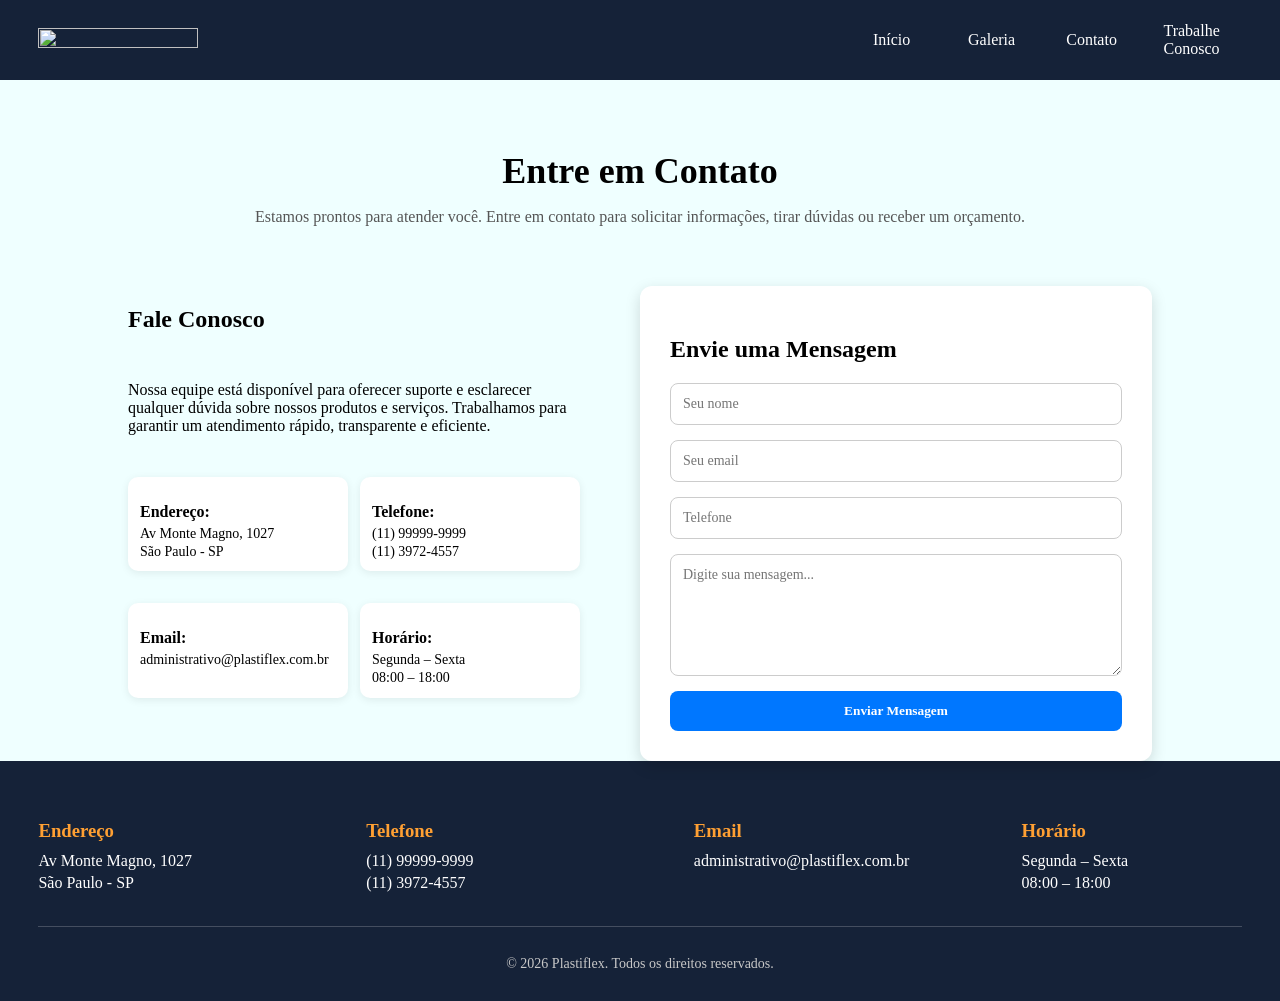
==== contato.html @ 42fd3e5e "products" ====
<!DOCTYPE html>
<html lang="pt-br">
<head>
<meta charset="UTF-8">
<meta name="viewport" content="width=device-width, initial-scale=1.0">
<title>Contato - Plastiflex</title>
<link rel="stylesheet" href="style.css">
<link rel="stylesheet" href="contato.css">
</head>

<body>

<header>
    <nav class="header-indent">
        <div class="logo-container">
            <img class="logo" src="Media/Logo/Logo_Header2.png" alt="">
        </div>

        <button id="hamburguer">
            <span></span>
        </button>

        <div class="navbar-container">
            <ul>
                <li><a href="./index.html">Início</a></li>
                <li><a href="./galeria.html">Galeria</a></li>
                <li><a href="./contato.html">Contato</a></li>
                <li><a href="">Trabalhe Conosco</a></li>
            </ul>
        </div>
    </nav>
</header>

<main>

<section class="contato">

<div class="contato-indent">

<h1 class="contato-title">Entre em Contato</h1>
<p class="contato-subtitle">
Estamos prontos para atender você. Entre em contato para solicitar
informações, tirar dúvidas ou receber um orçamento.
</p>


<div class="contato-container">

<div class="contato-info">

<h2>Fale Conosco</h2>

<p>
Nossa equipe está disponível para oferecer suporte e esclarecer
qualquer dúvida sobre nossos produtos e serviços. Trabalhamos para
garantir um atendimento rápido, transparente e eficiente.
</p>

<div class="info-box">
<h3>Endereço:</h3>
<p>Av Monte Magno, 1027</p>
<p>São Paulo - SP</p>
</div>

<div class="info-box">
<h3>Telefone:</h3>
<p>(11) 99999-9999</p>
<p>(11) 3972-4557</p>
</div>

<div class="info-box">
<h3>Email:</h3>
<p>administrativo@plastiflex.com.br</p>
</div>

<div class="info-box">
<h3>Horário:</h3>
<p>Segunda – Sexta</p>
<p>08:00 – 18:00</p>
</div>

</div>


<div class="contato-form">

<h2>Envie uma Mensagem</h2>

<form id="contact-form">

<input type="text" id="nome" placeholder="Seu nome" required>

<input type="email" id="email" placeholder="Seu email" required>

<input type="text" id="telefone" placeholder="Telefone">

<textarea id="mensagem" placeholder="Digite sua mensagem..." rows="6"></textarea>

<button type="submit">Enviar Mensagem</button>

</form>

</div>

</div>

</div>

</section>

</main>

<footer class="footer">
<div class="footer-indent">

<div class="footer-info-container">

<div class="footer-info">
<h3>Endereço</h3>
<p>Av Monte Magno, 1027</p>
<p>São Paulo - SP</p>
</div>

<div class="footer-info">
<h3>Telefone</h3>
<p>(11) 99999-9999</p>
<p>(11) 3972-4557</p>
</div>

<div class="footer-info">
<h3>Email</h3>
<p>administrativo@plastiflex.com.br</p>
</div>

<div class="footer-info">
<h3>Horário</h3>
<p>Segunda – Sexta</p>
<p>08:00 – 18:00</p>
</div>

</div>

<div class="footer-bottom">
<p>© 2026 Plastiflex. Todos os direitos reservados.</p>
</div>

</div>
</footer>

<script src="script.js"></script>
<script src="email.js"></script>

</body>
</html>
---- style.css ----
@font-face {
    font-family: 'Poppins';
    font-weight: normal;
    src: url('./Fonts/Poppins-Regular.ttf');
}
@font-face {
    font-family: "Poppins";
    font-weight: bold;
    src: url("./Fonts/Poppins-Bold.ttf");
}

*{
    font-family: 'Poppins';
}

html{
    margin: 0px;
    padding: 0px;
}
body{
    margin: 0px;
    padding: 0px;
}
header{
    width: 100%;
    height: 80px;
    margin: 0px;
    padding: 0px;
    position: fixed;
    background-color: rgb(21, 34, 56);
    display: flex;
    justify-content: center;
    align-items: center;
    z-index: 1;
}
.header-holder{
    width: 100%;
    height: 80px;
}
.header-indent{
    width: 80%;
    height: 100%;
    display: flex;
    justify-content: space-between;
    align-items: center;
}
.navbar-container{
    height: 100%;
}
.navbar-container ul{
    display: flex;
    list-style: none;
    justify-content: space-between;
    height: 100%;
    margin: 0;
}
.navbar-container ul li{
    width: 100px;
    height: 80px;
    display: flex;
    justify-content: center;
    align-items: center;
}
.navbar-container ul li a{
    display: flex;
    align-items: center;
    justify-content: center;
    width: 100px;
    height: 80px;
    color: white;
    text-decoration: none;
    text-align: center;
}
.navbar-container ul li a:hover{
    background-color: rgb(38, 60, 102);
}
.logo-container .logo{
    height: 100%;
    display: flex;
    justify-content: center;
    align-items: center;
}
.logo-container .logo{
    width: 160px;
}

#hamburguer{
  display: none;
  border: none;
  background: none;
  cursor: pointer;

  position: relative;

  width: 48px;
  height: 48px;

  padding: 12px;
  scale: 1.3;
}

#hamburguer::before,
#hamburguer::after,
#hamburguer span{
  content: "";
  position: absolute;

  width: 28px;
  height: 3px;

  background: white;
  border-radius: 3px;

  left: 50%;
  transform: translateX(-50%);

  pointer-events: none;
  transition: 0.3s;
}

#hamburguer::before{
  top: 16px;
}

#hamburguer span{
  top: 23px;
}

#hamburguer::after{
  top: 30px;
}


.we{
    width: 100%;
    min-height: 600px;
    padding: 10px 0;
    display: flex;
    justify-content: center;
    align-items: center;
}
.we-indent{
    width: 80%;
    display: flex;
    justify-content: space-between;
}

.we-text{
    margin: 20px 0px 0px 0px;
    max-width: 600px;
}

.we-indent .we-image-container{
    display: flex;
    justify-content: center;
    align-items: center;
}

.we-indent .we-image-container img{
    height: 400px;
    border: 2px solid rgb(0, 0, 0);
    border-radius: 12px;

    box-shadow: 3px 3px 6px rgba(0,0,0,0.4);

    transition: 
        transform 0.35s ease,
        box-shadow 0.35s ease;
}

.we-indent .we-image-container img:hover{
    transform: translateY(-12px);

    box-shadow: 
        8px 16px 20px rgba(0,0,0,0.45);
}

.main{
    width: 100%;
    min-height: 500px;
    padding: 80px 0;
    display: flex;
    justify-content: center;
    align-items: end;
}
.main-indent{
    height: 100%;
    width: 80%;
    display: flex;
    align-items: end;
    justify-content: center;
    
}

.main-text{
    margin: 20px 0px 20px 0px;
    color: white;
    background-color: rgba(0, 0, 0, 0.8);
    border-radius: 20px;
    padding: 10px 30px;
    z-index: -1;
}
.main-text:hover{
    background-color: rgba(0, 0, 0, 0.9);
    transition: 0.3s;
}

.main-indent .we-image-container img{
    width: 40vw;
    height: 400px;
    margin: 20px 0px 0px 0px;
}

#main{
    position: relative;
    width: 100%;
    overflow: hidden;
    display: flex;
    justify-content: center;
    align-items: end;
}
#main::before{
    content: "";
    position: absolute;
    inset: 0;
    background: url("./Media/Backgrounds/MainBackground.png") no-repeat center;
    background-size: cover; /* Faz preencher toda área */
    filter: blur(0px); /* Intensidade do desfoque */
    transform: scale(1.1); /* Evita bordas cortadas pelo blur */
    z-index: -1;
}


.gallery-preview{
    width: 100%;
    min-height: 550px;
    padding: 80px 0;
    display: flex;
    align-items: center;
    justify-content: center;
    background-color: rgb(60, 134, 168);
    overflow-x: hidden;
}
.gallery-preview-indent{
    width: 80%;
    display: flex;
    justify-content: center;
    align-items: center;
}
.product-container{
    display: flex;
    justify-content: space-around;
    align-items: center;
}
.gallery-preview-card-container{
    min-width: 300px;
    min-height: 360px;
    display: flex;
    justify-content: center;
    align-items: center;
}
.gallery-preview-card-container-hidden{
    display: none;
}
.gallery-preview-card{
    width: 250px;
    height: 300px;
    border-radius: 15px;
    border: 0;
    background-color: rgb(97, 169, 202);
    box-shadow: 1px 1px 5px 1px #000000;
    display: flex;
    flex-direction: column;
    justify-content: center;
    align-items: center;
}
.gallery-preview-card:hover{
    width: 275px;
    height: 330px;
    border-radius: 15px;
    transition: 0.3s;
}
.gallery-preview-card img{
    width: 100%;
    height: 250px;
    border-top-left-radius: 10px;
    border-top-right-radius: 10px;
}
.gallery-preview-card h3{
    color: white;
    margin: 0px;
    height: 50px;
    width: 100%;
    display: flex;
    justify-content: center;
    align-items: center;
    border-top: 2px solid black;
}
.gallery-preview-card:hover h3{
    font-size: 18px;
    transition: 0.3s;
}
.gallery-preview-card p {
    text-align: center;
    display: none;
    color: white;
}
.gallery-preview-card:hover p{
    display: flex;
    font-size: 14px;
    transition: 0.3s;
}
.carousel-viewport {
    width: 960px;
    max-width: 100%;
    overflow: hidden;
}

.carousel-track {
    display: flex;
    transition: transform 0.4s ease;
}

.gallery-preview-card-container {
    min-width: 300px;
    margin-right: 10px;
    margin-left: 10px;
}

.roll-button{
    width: 50px;
    height: 50px;
    display: flex;
    justify-content: center;
    align-items: center;
    border-radius: 100%;
    background-color: #ffa033;
}
.roll-button:hover{
    background-color: #ff951d;
}

.carousel-track {
    display: flex;
    transition: transform 0.4s ease;
}

.gallery-preview-card-container {
    min-width: 300px; /* ajuste para o tamanho do seu card */
    flex-shrink: 0;
}

.gallery-text h1 {
    color: white;
}

.gallery-text p {
    color: white;
}

.link-veja-mais{
    display: inline-block;
    text-decoration: none;

    background-color: #ff7a1a;
    color: white;

    padding: 12px 26px;
    border-radius: 6px;

    font-size: 16px;
    font-weight: 500;

    transition:
        background-color 0.25s ease,
        transform 0.08s ease,
        box-shadow 0.2s ease;

    box-shadow: 0 3px 8px rgba(0,0,0,0.15);
}

/* Hover */
.link-veja-mais:hover{
    background-color: #e66812;
    box-shadow: 0 5px 12px rgba(0,0,0,0.2);
}

/* Clique */
.link-veja-mais:active{
    transform: scale(0.96);
    box-shadow: 0 2px 5px rgba(0,0,0,0.2);
}

/* Foco */
.link-veja-mais:focus{
    outline: none;
    box-shadow: 0 0 0 3px rgba(255,122,26,0.35);
}

.footer{
    width: 100%;
    background-color: rgb(21, 34, 56);
    display: flex;
    justify-content: center;
    padding-top: 40px;
}

.footer-indent{
    width: 80%;
}

.footer-info-container{
    display: flex;
    justify-content: space-between;
    margin-bottom: 30px;
}

.footer-info{
    width: 220px;
}

.footer-info h3{
    color: #ffa033;
    margin-bottom: 10px;
}

.footer-info p{
    color: white;
    margin: 4px 0;
}

.footer-bottom{
    border-top: 1px solid rgba(255,255,255,0.2);
    padding: 15px 0;
    text-align: center;
}

.footer-bottom p{
    color: rgb(200,200,200);
    font-size: 14px;
}



@media (max-width: 1420px) {
    .header-indent{
        width: 94%;
    }
    .we-indent{
        width: 94%;
    }
    .main-indent{
        width: 94%;
    }
    .gallery-preview-indent{
        width: 94%;
    }
    .footer-indent{
        width: 94%;
    }
}
@media (max-width: 1268px){
    .we-indent{
    width: 100%;
    height: auto;
    flex-direction: column;
    justify-content: center;
    align-items: center;
    }
    .gallery-preview-indent{
        display: flex;
        flex-direction: column;
    }
}

/* ================= TABLET GRANDE ================= */
@media (max-width: 1024px){

    .navbar-container ul li{
        width: 80px;
    }

    .navbar-container ul li a{
        width: 80px;
        font-size: 14px;
    }

    .we-text{
        text-align: center;
        max-width: 700px;
    }

    .we-indent .we-image-container img{
        height: 320px;
    }

    .carousel-viewport{
        width: 640px; /* 2 cards */
    }

    .main-indent{
        justify-content: center;
        align-items: end;
        text-align: center;
    }
    #hamburguer {
    display: block;
    margin: 0px 15px;
  }

}

/* ================= TABLET ================= */
@media (max-width: 768px){

    .navbar-container{
        display: none;
    }

    header{
        height: 70px;
    }

    .logo-container .logo{
        width: 130px;
    }

    .gallery-preview-indent{
        display: flex;
        flex-direction: column;
    }


    /* MAIN */

    .main{
        height: auto;
        padding: 80px 0 40px 0;
    }

    .main-text{
        font-size: 14px;
        padding: 10px 20px;
    }

    /* WE SECTION */

    .we{
        height: auto;
        padding: 60px 0;
    }

    .we-indent .we-image-container img{
        height: 260px;
    }

    /* CAROUSEL */

    .carousel-viewport{
        width: 320px; /* 1 card */
    }

    .roll-button{
        width: 40px;
        height: 40px;
    }

    /* FOOTER */

    .footer-info-container{
        flex-wrap: wrap;
        gap: 30px;
    }

    .footer-info{
        width: 45%;
    }

    .header-indent.active #hamburguer {
        border-top: none;
        display: flex;
        justify-content: center;
        align-items: center;
    }

    .header-indent.active #hamburguer::before {
        transform: rotate(135deg);
    } 
    .header-indent.active #hamburguer::after {
        transform: rotate(-135deg);
        top: -7.5px;
    }

}

/* ================= MOBILE ================= */
@media (max-width: 650px){

    .header-indent{
        width: 94%;
    }

    .we-text{
        font-size: 14px;
        padding: 0 10px;
    }

    .we-indent .we-image-container img{
        width: 90%;
        height: auto;
    }

    .gallery-preview{
        width: 100%;
        height: auto;
        padding: 60px 0;
    }
    .gallery-preview-indent{
        display: flex;
        flex-direction: column;
    }


    .gallery-preview-card{
        width: 220px;
        height: 270px;
    }

    .gallery-preview-card img{
        height: 200px;
    }

}

/* ================= MOBILE PEQUENO ================= */
@media (max-width: 480px){

    .logo-container .logo{
        width: 110px;
    }

    .main-text{
        font-size: 13px;
        padding: 8px 16px;
    }

    .gallery-preview-card{
        width: 200px;
        height: 250px;
    }

    .gallery-preview-card img{
        height: 180px;
    }

    .footer-info{
        width: 100%;
    }

    .footer-info-container{
        flex-direction: column;
        align-items: center;
        text-align: center;
    }

}

@media (max-width: 800px) {

  .navbar-container{
    position: absolute;
    top: 70px;
    right: 20px;
    background-color: #ffffff;

    display: flex;
    flex-direction: column;

    padding: 20px;
    box-shadow: 0px 0px 10px 5px rgba(0,0,0,0.2);

    transform: translateX(200%);
    transition: transform 0.3s ease;
  }

  .navbar-container ul{
    flex-direction: column;
    gap: 15px;
  }

  .navbar-container ul li{
    width: auto;
    height: auto;
  }

  .navbar-container ul li a{
    width: auto;
    height: auto;
    color: black;
    padding: 5px 0;
  }

  /* menu aberto */

  .header-indent.active .navbar-container{
    transform: translateX(0);
  }

  #hamburguer{
    display: block;
  }

    .header-indent.active #hamburguer span{
  opacity: 0;
}

    .header-indent.active #hamburguer::before{
    transform: rotate(45deg);
    top: 9px;
    }

    .header-indent.active #hamburguer::after{
    transform: rotate(-45deg);
    top: 9px;
    }

    .navbar-container{
        width: 200px;
        height: 400px;
        display: flex;
        justify-content: center;
        align-items: center;
        background-color: rgb(21, 34, 56);
    }
    .navbar-container ul{
        display: flex;
        justify-content: center;
        align-items: center;
        padding: 0;

    }
    .navbar-container ul li{
        height: 80px;
        width: 100%;
        display: flex;
        justify-content: center;
        align-items: center;
        
    }

    .navbar-container ul li a{
        color: white;
    }

}
---- contato.css ----
.contato{
padding-top:120px;
display:flex;
justify-content:center;
background-color:rgb(239,255,255);
}

.contato-indent{
width:80%;
max-width:1200px;
}

.contato-title{
text-align:center;
font-size:36px;
margin-bottom:10px;
}

.contato-subtitle{
text-align:center;
margin-bottom:60px;
color:#555;
}

.contato-container{
display:flex;
gap:60px;
align-items:flex-start;
}

.contato-info{
flex:1;
display:grid;
grid-template-columns:1fr 1fr;
gap:12px;
align-content:start;
}

.contato-info > p{
grid-column:1 / -1;
margin-bottom:10px;
}

.info-box{
padding:10px 12px;
background:white;
border-radius:10px;
box-shadow:0 2px 8px rgba(0,0,0,0.08);
}

.info-box h3{
font-size:16px;
margin-bottom:4px;
}

.info-box p{
font-size:14px;
line-height:1.3;
margin:0;
}

.contato-info h2{
margin-bottom:20px;
}

.info-box{
margin-top:20px;
}

.contato-form{
flex:1;
background:white;
padding:30px;
border-radius:12px;
box-shadow:0px 5px 15px rgba(0,0,0,0.15);
}

.contato-form h2{
margin-bottom:20px;
}

.contato-form form{
display:flex;
flex-direction:column;
gap:15px;
}

.contato-form input,
.contato-form textarea{
padding:12px;
border-radius:8px;
border:1px solid #ccc;
font-size:14px;
}

.contato-form button{
padding:12px;
border:none;
border-radius:8px;
background:#0077ff;
color:white;
font-weight:bold;
cursor:pointer;
transition:0.2s;
}

.contato-form button:hover{
background:#005fd1;
}

/* RESPONSIVO */

@media(max-width:900px){

.contato-container{
flex-direction:column;
}

}

.contato-form a{
display:inline-block;
text-align:center;
padding:12px;
border-radius:8px;
background:#0077ff;
color:white;
font-weight:bold;
text-decoration:none;
cursor:pointer;
transition:0.2s;
}

.contato-form a:hover{
background:#005fd1;
}
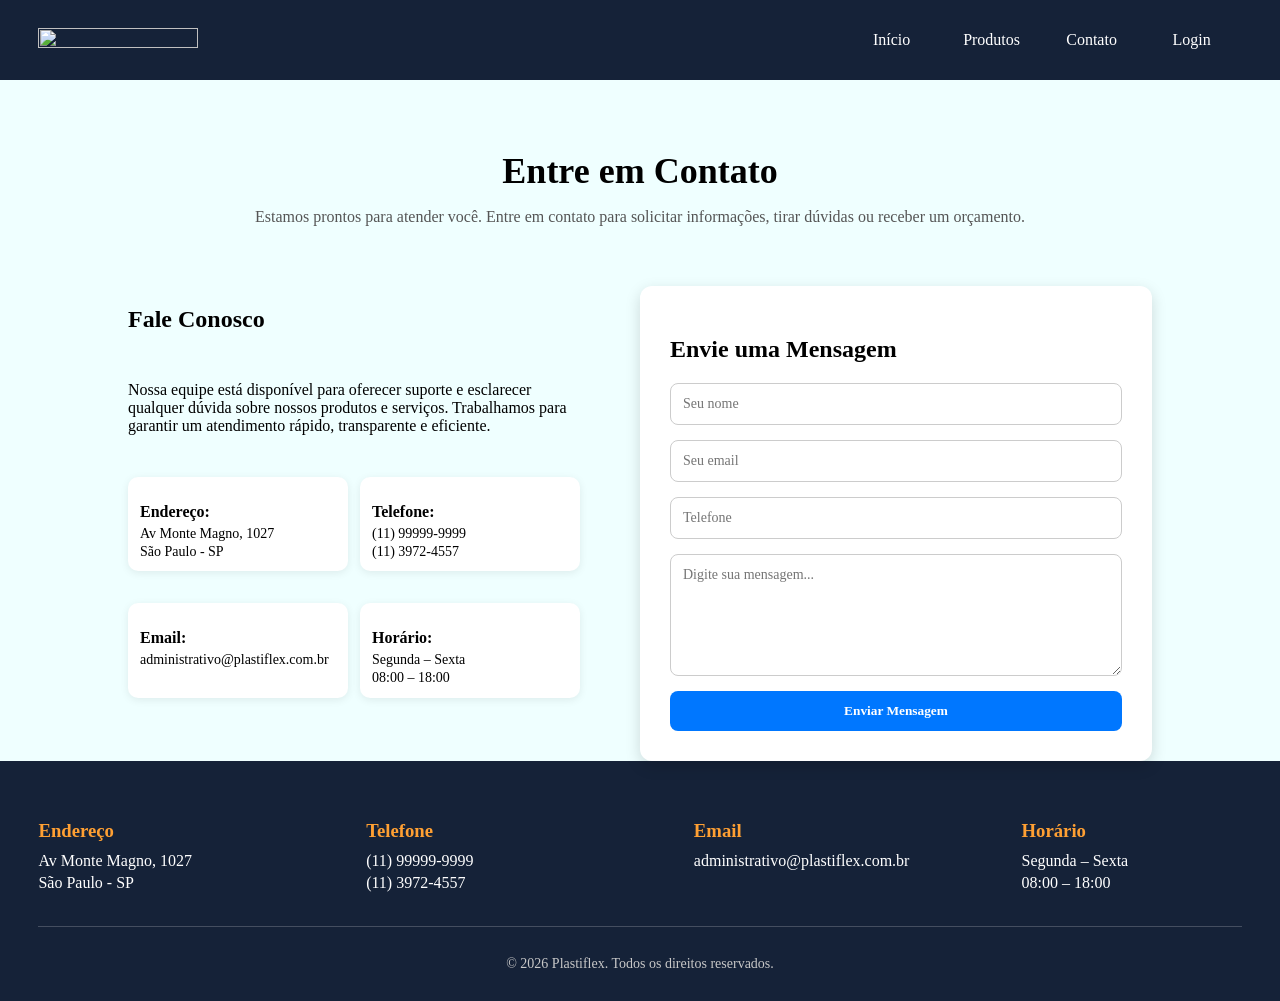
==== commit c204af3b: "changes" ====
--- a/contato.html
+++ b/contato.html
@@ -23,9 +23,9 @@
         <div class="navbar-container">
             <ul>
                 <li><a href="./index.html">Início</a></li>
-                <li><a href="./galeria.html">Galeria</a></li>
+                <li><a href="./galeria.html">Produtos</a></li>
                 <li><a href="./contato.html">Contato</a></li>
-                <li><a href="">Trabalhe Conosco</a></li>
+                <li><a href="./login.html">Login</a></li>
             </ul>
         </div>
     </nav>
@@ -147,8 +147,8 @@
 </div>
 </footer>
 
-<script src="script.js"></script>
 <script src="email.js"></script>
+<script src="hamburguer.js"></script>
 
 </body>
 </html>
--- a/style.css
+++ b/style.css
@@ -504,7 +504,7 @@
         text-align: center;
     }
     #hamburguer {
-    display: block;
+    display: none;
     margin: 0px 15px;
   }
 
@@ -512,10 +512,6 @@
 
 /* ================= TABLET ================= */
 @media (max-width: 768px){
-
-    .navbar-container{
-        display: none;
-    }
 
     header{
         height: 70px;
@@ -665,91 +661,64 @@
 
 }
 
-@media (max-width: 800px) {
+@media (max-width: 800px){
+
+  #hamburguer{
+    display:block;
+  }
 
   .navbar-container{
-    position: absolute;
-    top: 70px;
-    right: 20px;
-    background-color: #ffffff;
-
-    display: flex;
-    flex-direction: column;
-
-    padding: 20px;
-    box-shadow: 0px 0px 10px 5px rgba(0,0,0,0.2);
-
-    transform: translateX(200%);
-    transition: transform 0.3s ease;
+    position:absolute;
+    top:80px;
+    right:0;
+
+    width:220px;
+
+    background-color:rgb(21, 34, 56);
+
+    display:flex;
+    justify-content:center;
+    align-items:center;
+
+    transform:translateX(110%);
+    transition:transform 0.3s ease;
   }
 
   .navbar-container ul{
-    flex-direction: column;
-    gap: 15px;
+    flex-direction:column;
+    width:100%;
+    padding:0;
   }
 
   .navbar-container ul li{
-    width: auto;
-    height: auto;
+    width:100%;
   }
 
   .navbar-container ul li a{
-    width: auto;
-    height: auto;
-    color: black;
-    padding: 5px 0;
-  }
-
-  /* menu aberto */
+    width:100%;
+    color:white;
+  }
+
+  /* MENU ABERTO */
 
   .header-indent.active .navbar-container{
-    transform: translateX(0);
-  }
-
-  #hamburguer{
-    display: block;
-  }
-
-    .header-indent.active #hamburguer span{
-  opacity: 0;
-}
-
-    .header-indent.active #hamburguer::before{
-    transform: rotate(45deg);
-    top: 9px;
-    }
-
-    .header-indent.active #hamburguer::after{
-    transform: rotate(-45deg);
-    top: 9px;
-    }
-
-    .navbar-container{
-        width: 200px;
-        height: 400px;
-        display: flex;
-        justify-content: center;
-        align-items: center;
-        background-color: rgb(21, 34, 56);
-    }
-    .navbar-container ul{
-        display: flex;
-        justify-content: center;
-        align-items: center;
-        padding: 0;
-
-    }
-    .navbar-container ul li{
-        height: 80px;
-        width: 100%;
-        display: flex;
-        justify-content: center;
-        align-items: center;
-        
-    }
-
-    .navbar-container ul li a{
-        color: white;
-    }
+    transform:translateX(0);
+  }
+
+  /* ANIMAÇÃO DO HAMBURGUER */
+
+  .header-indent.active #hamburguer span{
+    opacity:0;
+  }
+
+  .header-indent.active #hamburguer::before{
+    transform:translateX(-50%) rotate(45deg);
+    top:23px;
+  }
+
+  .header-indent.active #hamburguer::after{
+    transform:translateX(-50%) rotate(-45deg);
+    top:23px;
+  }
 
 }
